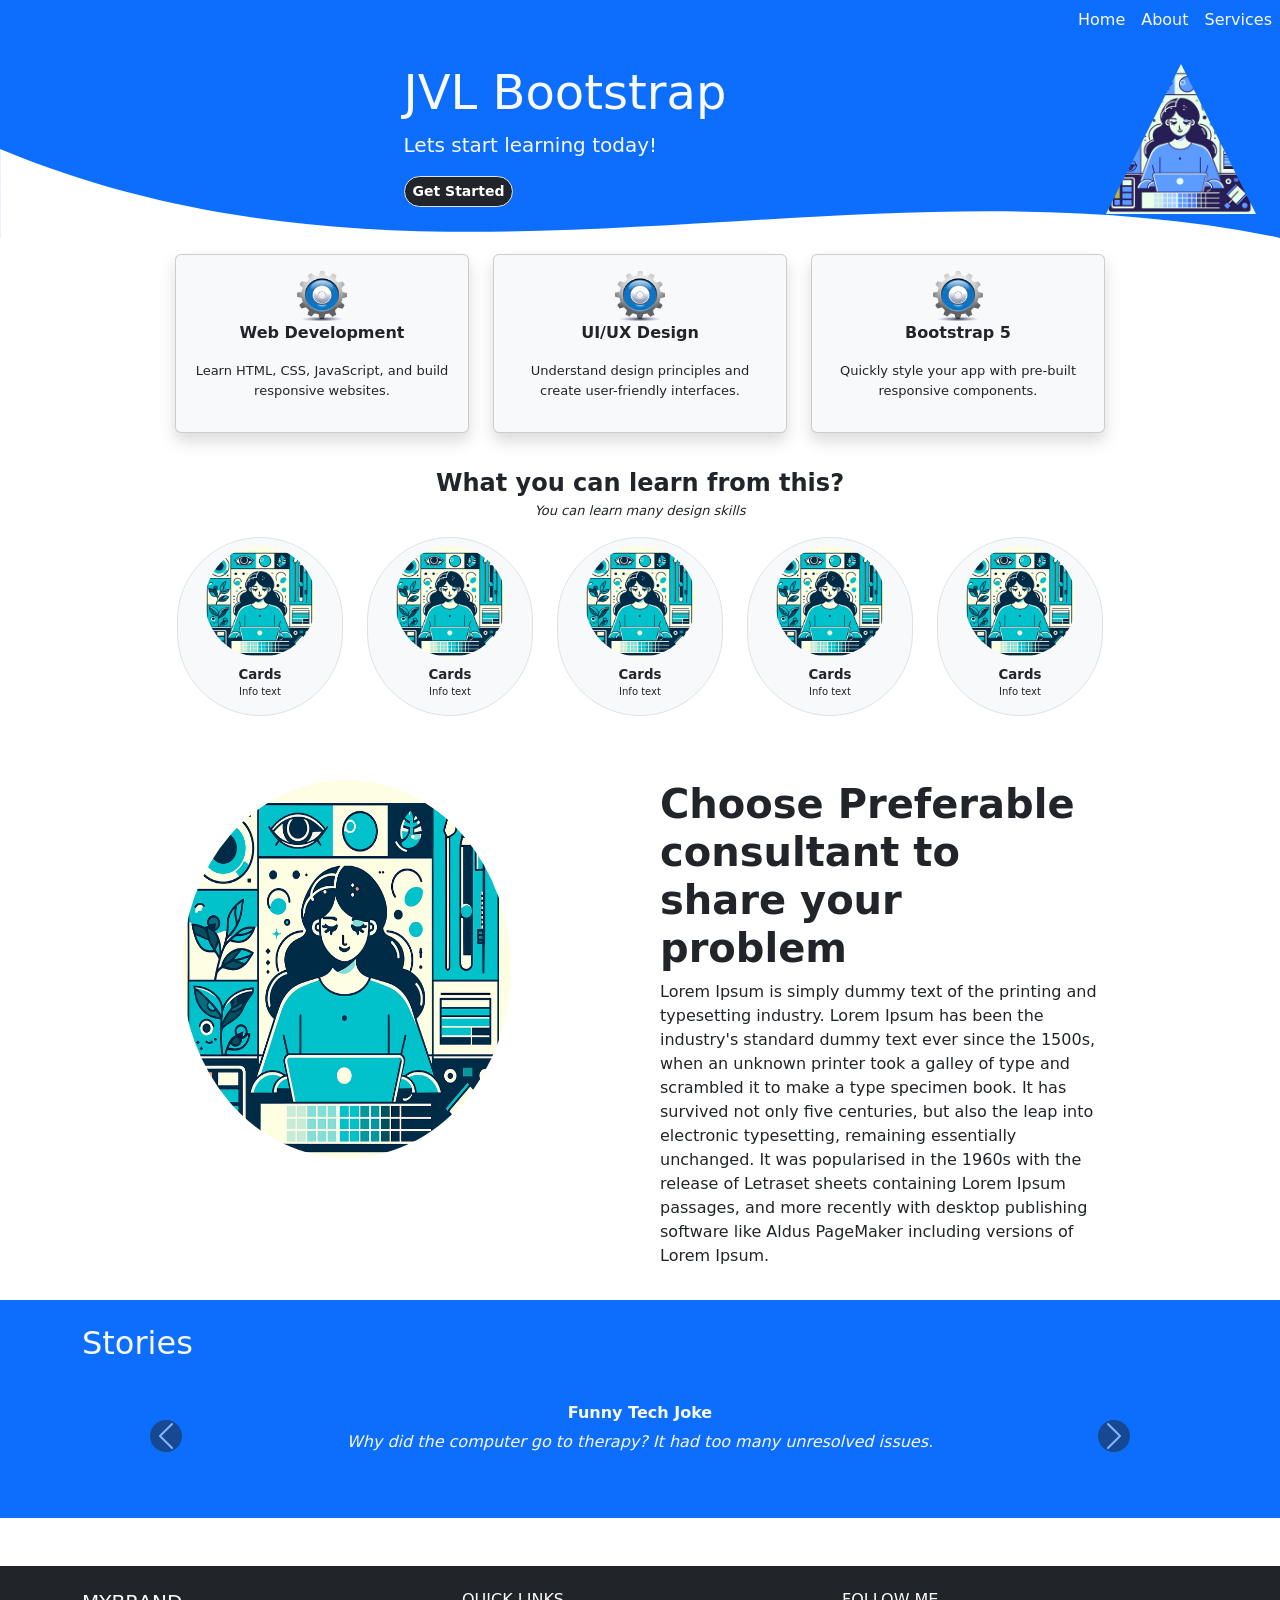
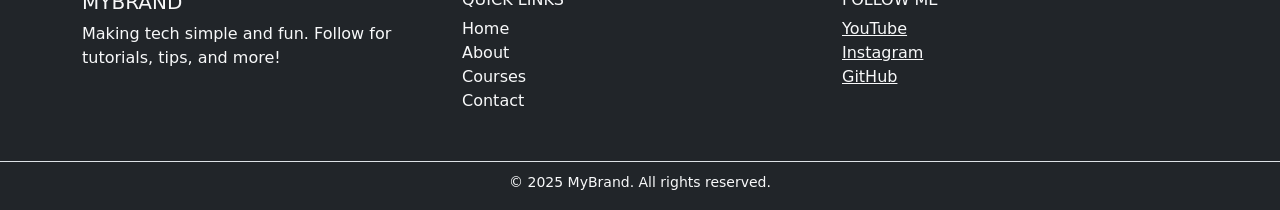
==== module-3/landing-page.html @ 3d51726e "landing page" ====
<!DOCTYPE html>
<html lang="en">

<head>
    <meta charset="UTF-8">
    <meta name="viewport" content="width=device-width, initial-scale=1.0">
    <title>Landing Page</title>
    <link href="https://cdn.jsdelivr.net/npm/bootstrap@5.0.2/dist/css/bootstrap.min.css" rel="stylesheet"
        integrity="sha384-EVSTQN3/azprG1Anm3QDgpJLIm9Nao0Yz1ztcQTwFspd3yD65VohhpuuCOmLASjC" crossorigin="anonymous">
</head>

<body>
    <header class="bg-primary position-relative">
        <div class=" p-2 d-flex justify-content-end gap-3 ">
            <a href="" class="text-light text-decoration-none">Home</a>
            <a href="" class="text-light text-decoration-none">About</a>
            <a href="" class="text-light text-decoration-none">Services</a>
        </div>
        <div class="text-light p-4">

            <div class="d-flex ">
                <div class="mx-auto">
                    <h1 class="display-5">JVL Bootstrap</h1>
                    <p class="lead">Lets start learning today!</p>
                    <button class="btn btn-dark btn-sm rounded-pill fw-bold border border-1">Get Started</button>
                </div>
                <div class="">
                    <img src="./woman.png" alt=""
                        style="height: 150px; width: 150px;filter: hue-rotate(50deg); clip-path: polygon(50% 0%, 0% 100%, 100% 100%); ">
                </div>
            </div>
        </div>
        <!-- Curved SVG Bottom Only -->
        <div class="position-absolute bottom-0 start-0 w-100" style="line-height: 0;">
            <svg viewBox="0 0 1440 100" xmlns="http://www.w3.org/2000/svg">
                <path fill="#ffffff" d="M0,0 C480,200 960,0 1440,100 L1440,100 L0,105 Z"></path>
            </svg>
        </div>

    </header>
    <section class="p-3 ">
        <div class="row justify-content-center">
            <!-- Card 1 -->
            <div class="col-4 col-md-3">
                <div class="card bg-light text-dark shadow w-100 h-100 ">
                    <div class="card-body">
                        <div class="d-flex flex-column text-center">
                            <img class="mx-auto" style="height: 50px; width: 50px;" src="./gear.png" alt="">
                            <p class="fs-6 fw-bold">Web Development</p>
                            <p style="font-size: small;" class="fw-light ">
                                Learn HTML, CSS, JavaScript, and build responsive websites.
                            </p>
                        </div>
                    </div>
                </div>
            </div>

            <!-- Card 2 -->
            <div class="col-4 col-md-3">
                <div class="card bg-light text-dark shadow w-100 h-100">
                    <div class="card-body">
                        <div class="d-flex flex-column text-center">
                            <img class="mx-auto" style="height: 50px; width: 50px;" src="./gear.png" alt="">
                            <p class="fs-6 fw-bold">UI/UX Design</p>
                            <p style="font-size: small;" class="fw-light">
                                Understand design principles and create user-friendly interfaces.
                            </p>
                        </div>
                    </div>
                </div>
            </div>

            <!-- Card 3 -->
            <div class="col-4 col-md-3">
                <div class="card bg-light text-dark shadow w-100 h-100">
                    <div class="card-body">
                        <div class="d-flex flex-column text-center ">
                            <img class="mx-auto" style="height: 50px; width: 50px;" src="./gear.png" alt="">
                            <p class="fs-6 fw-bold">Bootstrap 5</p>
                            <p style="font-size: small;" class="fw-light">
                                Quickly style your app with pre-built responsive components.
                            </p>
                        </div>
                    </div>
                </div>
            </div>
        </div>
    </section>

    <section class="container">
        <div class="p-3 fs-4 text-dark fw-semibold text-center">
            What you can learn from this?
            <div class="text-dark fw-lighter fst-italic" style="font-size: small;">
                You can learn many design skills
            </div>
        </div>
        <div class="row justify-content-center ">
            <div class="col-2">
                <div class="p-2 bg-light rounded-pill border border-1  text-center" style="border-color: #6c757d;">
                    <img class="rounded-circle mb-2 w-75 h-75" src="./woman.png" alt="" />
                    <p class="fw-bold mb-0" style="font-size: smaller;">Cards</p>
                    <p class="fw-light mb-2" style="font-size:x-small;">Info text</p>
                </div>
            </div>
            <div class="col-2">
                <div class="p-2 bg-light rounded-pill border border-1  text-center" style="border-color: #6c757d;">
                    <img class="rounded-circle mb-2 w-75 h-75" src="./woman.png" alt="" />
                    <p class="fw-bold mb-0" style="font-size: smaller;">Cards</p>
                    <p class="fw-light mb-2" style="font-size:x-small;">Info text</p>
                </div>
            </div>
            <div class="col-2">
                <div class="p-2 bg-light rounded-pill border border-1  text-center" style="border-color: #6c757d;">
                    <img class="rounded-circle mb-2 w-75 h-75" src="./woman.png" alt="" />
                    <p class="fw-bold mb-0" style="font-size: smaller;">Cards</p>
                    <p class="fw-light mb-2" style="font-size:x-small;">Info text</p>
                </div>
            </div>
            <div class="col-2">
                <div class="p-2 bg-light rounded-pill border border-1  text-center" style="border-color: #6c757d;">
                    <img class="rounded-circle mb-2 w-75 h-75" src="./woman.png" alt="" />
                    <p class="fw-bold mb-0" style="font-size: smaller;">Cards</p>
                    <p class="fw-light mb-2" style="font-size:x-small;">Info text</p>
                </div>
            </div>
            <div class="col-2">
                <div class="p-2 bg-light rounded-pill border border-1  text-center" style="border-color: #6c757d;">
                    <img class="rounded-circle mb-2 w-75 h-75" src="./woman.png" alt="" />
                    <p class="fw-bold mb-0" style="font-size: smaller;">Cards</p>
                    <p class="fw-light mb-2" style="font-size:x-small;">Info text</p>
                </div>
            </div>

        </div>
    </section>
    <section class="container">
        <div class="row p-3 gap-3 justify-content-center mt-5">
            <div class="col-5">
                <img class="rounded-circle mb-2 h-75 w-75" src="./woman.png" alt="" />
            </div>
            <div class="col-5">
                <h1 class="fw-semibold ">Choose Preferable consultant to share your problem</h1>
                <p>Lorem Ipsum is simply dummy text of the printing and typesetting industry. Lorem Ipsum has been the
                    industry's standard dummy text ever since the 1500s, when an unknown printer took a galley of type
                    and scrambled it to make a type specimen book. It has survived not only five centuries, but also the
                    leap into electronic typesetting, remaining essentially unchanged. It was popularised in the 1960s
                    with the release of Letraset sheets containing Lorem Ipsum passages, and more recently with desktop
                    publishing software like Aldus PageMaker including versions of Lorem Ipsum.</p>
            </div>
        </div>
    </section>
    <section class="bg-primary text-light">
        <div class="container py-4">
            <h5 class="mb-3 fs-2 fw-light">Stories</h5>

            <div id="textStoriesCarousel" class="carousel slide" data-bs-ride="carousel">
                <div class="carousel-inner">
                    <!-- Story 1 -->
                    <div class="carousel-item active">
                        <div class="p-4 text-center">
                            <h6 class="fw-semibold">Funny Tech Joke</h6>
                            <p class="fst-italic">Why did the computer go to therapy? It had too many unresolved issues.</p>
                        </div>
                    </div>

                    <!-- Story 2 -->
                    <div class="carousel-item">
                        <div class="p-4 border rounded bg-light text-center">
                            <h6 class="fw-bold">Quick Tip</h6>
                            <p>Always commit your code before testing your "just one small change."</p>
                        </div>
                    </div>

                    <!-- Story 3 -->
                    <div class="carousel-item">
                        <div class="p-4 border rounded bg-light text-center">
                            <h6 class="fw-bold">Dev Fact</h6>
                            <p>Python wasn’t named after the snake... it was named after Monty Python!</p>
                        </div>
                    </div>
                </div>

                <!-- Optional carousel controls -->
                <button class="carousel-control-prev" type="button" data-bs-target="#textStoriesCarousel"
                    data-bs-slide="prev">
                    <span class="carousel-control-prev-icon bg-dark rounded-circle p-2"></span>
                </button>
                <button class="carousel-control-next" type="button" data-bs-target="#textStoriesCarousel"
                    data-bs-slide="next">
                    <span class="carousel-control-next-icon bg-dark rounded-circle p-2"></span>
                </button>
            </div>
        </div>
    </section>
   <footer class="bg-dark text-light pt-4 pb-3 mt-5">
  <div class="container text-center text-md-start">
    <div class="row">
      <!-- Column 1 -->
      <div class="col-md-4 mb-3">
        <h5 class="text-uppercase">MyBrand</h5>
        <p>Making tech simple and fun. Follow for tutorials, tips, and more!</p>
      </div>

      <!-- Column 2 -->
      <div class="col-md-4 mb-3">
        <h6 class="text-uppercase">Quick Links</h6>
        <ul class="list-unstyled">
          <li><a href="#" class="text-light text-decoration-none">Home</a></li>
          <li><a href="#" class="text-light text-decoration-none">About</a></li>
          <li><a href="#" class="text-light text-decoration-none">Courses</a></li>
          <li><a href="#" class="text-light text-decoration-none">Contact</a></li>
        </ul>
      </div>

      <!-- Column 3 -->
      <div class="col-md-4 mb-3">
        <h6 class="text-uppercase">Follow Me</h6>
        <a href="#" class="text-light me-3"><i class="bi bi-youtube"></i> YouTube</a><br>
        <a href="#" class="text-light me-3"><i class="bi bi-instagram"></i> Instagram</a><br>
        <a href="#" class="text-light"><i class="bi bi-github"></i> GitHub</a>
      </div>
    </div>
  </div>

  <div class="text-center mt-3 border-top pt-2">
    <small>&copy; 2025 MyBrand. All rights reserved.</small>
  </div>
</footer>

</body>

</html>
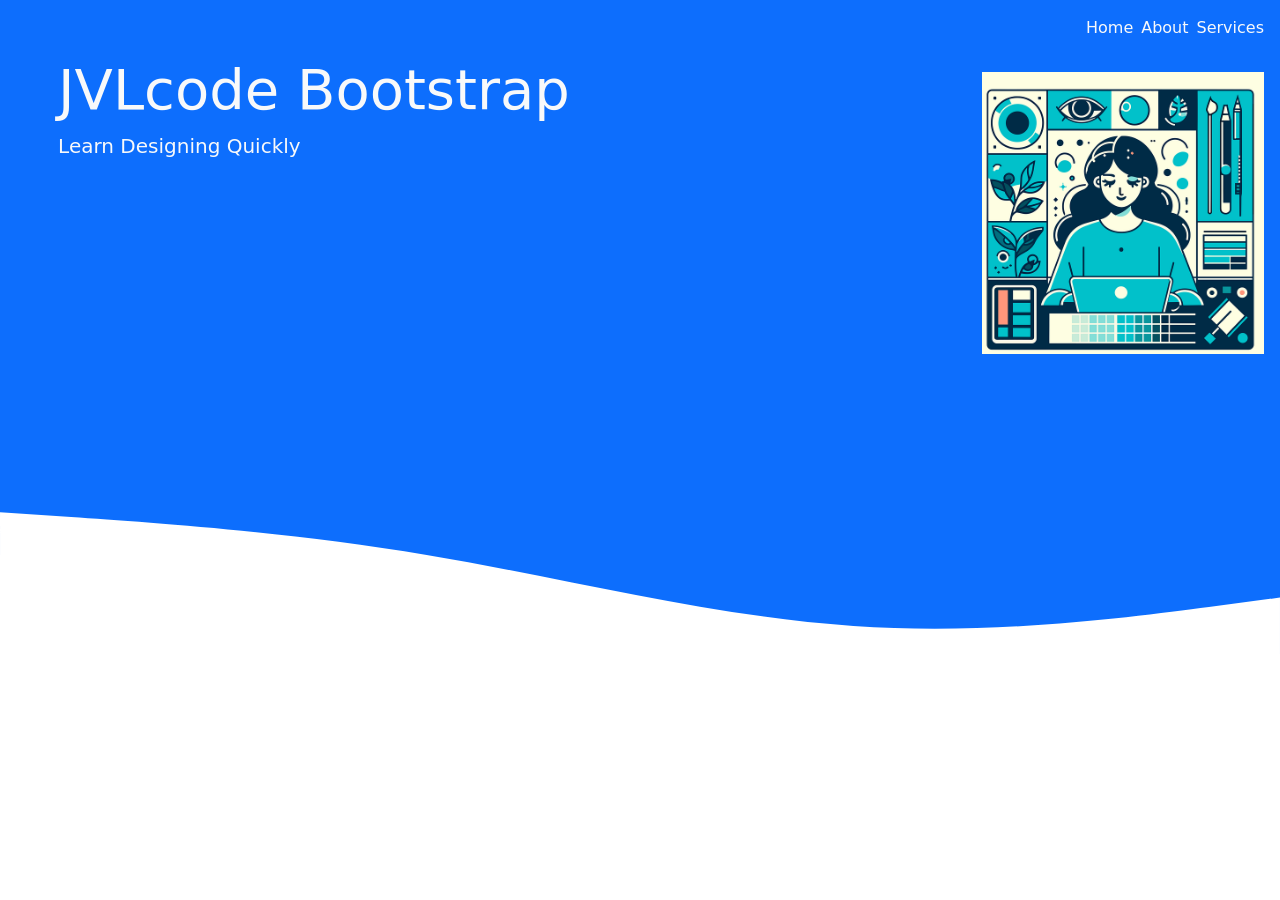
==== commit 53606570: "bootstrap intermediate" ====
--- a/module-3/landing-page.html
+++ b/module-3/landing-page.html
@@ -4,229 +4,37 @@
 <head>
     <meta charset="UTF-8">
     <meta name="viewport" content="width=device-width, initial-scale=1.0">
-    <title>Landing Page</title>
-    <link href="https://cdn.jsdelivr.net/npm/bootstrap@5.0.2/dist/css/bootstrap.min.css" rel="stylesheet"
-        integrity="sha384-EVSTQN3/azprG1Anm3QDgpJLIm9Nao0Yz1ztcQTwFspd3yD65VohhpuuCOmLASjC" crossorigin="anonymous">
+    <title>Landing Page using Bootstrap 5</title>
+    <link href="https://cdn.jsdelivr.net/npm/bootstrap@5.0.2/dist/css/bootstrap.min.css" rel="stylesheet" integrity="sha384-EVSTQN3/azprG1Anm3QDgpJLIm9Nao0Yz1ztcQTwFspd3yD65VohhpuuCOmLASjC" crossorigin="anonymous">
 </head>
 
 <body>
-    <header class="bg-primary position-relative">
-        <div class=" p-2 d-flex justify-content-end gap-3 ">
-            <a href="" class="text-light text-decoration-none">Home</a>
-            <a href="" class="text-light text-decoration-none">About</a>
-            <a href="" class="text-light text-decoration-none">Services</a>
+    <header class="bg-primary text-light">
+        <div class="d-flex justify-content-end gap-2 p-3">
+            <a class="text-light text-decoration-none" href="#">Home</a>
+            <a class="text-light text-decoration-none" href="#">About</a>
+            <a class="text-light text-decoration-none"href="#">Services</a>
         </div>
-        <div class="text-light p-4">
-
-            <div class="d-flex ">
-                <div class="mx-auto">
-                    <h1 class="display-5">JVL Bootstrap</h1>
-                    <p class="lead">Lets start learning today!</p>
-                    <button class="btn btn-dark btn-sm rounded-pill fw-bold border border-1">Get Started</button>
+        <div class="row">
+            <div class="col-6 ">
+                <div class="d-flex">
+                    <div class="mx-auto">
+                        <h1 class="display-4">JVLcode Bootstrap</h1>
+                        <p class="lead">Learn Designing Quickly</p>
+                    </div>
                 </div>
-                <div class="">
-                    <img src="./woman.png" alt=""
-                        style="height: 150px; width: 150px;filter: hue-rotate(50deg); clip-path: polygon(50% 0%, 0% 100%, 100% 100%); ">
+            </div>
+            <div class="col">
+                <div class="d-flex justify-content-end">
+                    <img class="w-50 h-50 p-3" src="./woman-laptop.png" alt="">
                 </div>
             </div>
         </div>
-        <!-- Curved SVG Bottom Only -->
-        <div class="position-absolute bottom-0 start-0 w-100" style="line-height: 0;">
-            <svg viewBox="0 0 1440 100" xmlns="http://www.w3.org/2000/svg">
-                <path fill="#ffffff" d="M0,0 C480,200 960,0 1440,100 L1440,100 L0,105 Z"></path>
-            </svg>
+        <div>
+            <svg xmlns="http://www.w3.org/2000/svg" viewBox="0 0 1440 320"><path fill="white" fill-opacity="1" d="M0,160L80,165.3C160,171,320,181,480,208C640,235,800,277,960,288C1120,299,1280,277,1360,266.7L1440,256L1440,320L1360,320C1280,320,1120,320,960,320C800,320,640,320,480,320C320,320,160,320,80,320L0,320Z"></path></svg>
         </div>
-
     </header>
-    <section class="p-3 ">
-        <div class="row justify-content-center">
-            <!-- Card 1 -->
-            <div class="col-4 col-md-3">
-                <div class="card bg-light text-dark shadow w-100 h-100 ">
-                    <div class="card-body">
-                        <div class="d-flex flex-column text-center">
-                            <img class="mx-auto" style="height: 50px; width: 50px;" src="./gear.png" alt="">
-                            <p class="fs-6 fw-bold">Web Development</p>
-                            <p style="font-size: small;" class="fw-light ">
-                                Learn HTML, CSS, JavaScript, and build responsive websites.
-                            </p>
-                        </div>
-                    </div>
-                </div>
-            </div>
-
-            <!-- Card 2 -->
-            <div class="col-4 col-md-3">
-                <div class="card bg-light text-dark shadow w-100 h-100">
-                    <div class="card-body">
-                        <div class="d-flex flex-column text-center">
-                            <img class="mx-auto" style="height: 50px; width: 50px;" src="./gear.png" alt="">
-                            <p class="fs-6 fw-bold">UI/UX Design</p>
-                            <p style="font-size: small;" class="fw-light">
-                                Understand design principles and create user-friendly interfaces.
-                            </p>
-                        </div>
-                    </div>
-                </div>
-            </div>
-
-            <!-- Card 3 -->
-            <div class="col-4 col-md-3">
-                <div class="card bg-light text-dark shadow w-100 h-100">
-                    <div class="card-body">
-                        <div class="d-flex flex-column text-center ">
-                            <img class="mx-auto" style="height: 50px; width: 50px;" src="./gear.png" alt="">
-                            <p class="fs-6 fw-bold">Bootstrap 5</p>
-                            <p style="font-size: small;" class="fw-light">
-                                Quickly style your app with pre-built responsive components.
-                            </p>
-                        </div>
-                    </div>
-                </div>
-            </div>
-        </div>
-    </section>
-
-    <section class="container">
-        <div class="p-3 fs-4 text-dark fw-semibold text-center">
-            What you can learn from this?
-            <div class="text-dark fw-lighter fst-italic" style="font-size: small;">
-                You can learn many design skills
-            </div>
-        </div>
-        <div class="row justify-content-center ">
-            <div class="col-2">
-                <div class="p-2 bg-light rounded-pill border border-1  text-center" style="border-color: #6c757d;">
-                    <img class="rounded-circle mb-2 w-75 h-75" src="./woman.png" alt="" />
-                    <p class="fw-bold mb-0" style="font-size: smaller;">Cards</p>
-                    <p class="fw-light mb-2" style="font-size:x-small;">Info text</p>
-                </div>
-            </div>
-            <div class="col-2">
-                <div class="p-2 bg-light rounded-pill border border-1  text-center" style="border-color: #6c757d;">
-                    <img class="rounded-circle mb-2 w-75 h-75" src="./woman.png" alt="" />
-                    <p class="fw-bold mb-0" style="font-size: smaller;">Cards</p>
-                    <p class="fw-light mb-2" style="font-size:x-small;">Info text</p>
-                </div>
-            </div>
-            <div class="col-2">
-                <div class="p-2 bg-light rounded-pill border border-1  text-center" style="border-color: #6c757d;">
-                    <img class="rounded-circle mb-2 w-75 h-75" src="./woman.png" alt="" />
-                    <p class="fw-bold mb-0" style="font-size: smaller;">Cards</p>
-                    <p class="fw-light mb-2" style="font-size:x-small;">Info text</p>
-                </div>
-            </div>
-            <div class="col-2">
-                <div class="p-2 bg-light rounded-pill border border-1  text-center" style="border-color: #6c757d;">
-                    <img class="rounded-circle mb-2 w-75 h-75" src="./woman.png" alt="" />
-                    <p class="fw-bold mb-0" style="font-size: smaller;">Cards</p>
-                    <p class="fw-light mb-2" style="font-size:x-small;">Info text</p>
-                </div>
-            </div>
-            <div class="col-2">
-                <div class="p-2 bg-light rounded-pill border border-1  text-center" style="border-color: #6c757d;">
-                    <img class="rounded-circle mb-2 w-75 h-75" src="./woman.png" alt="" />
-                    <p class="fw-bold mb-0" style="font-size: smaller;">Cards</p>
-                    <p class="fw-light mb-2" style="font-size:x-small;">Info text</p>
-                </div>
-            </div>
-
-        </div>
-    </section>
-    <section class="container">
-        <div class="row p-3 gap-3 justify-content-center mt-5">
-            <div class="col-5">
-                <img class="rounded-circle mb-2 h-75 w-75" src="./woman.png" alt="" />
-            </div>
-            <div class="col-5">
-                <h1 class="fw-semibold ">Choose Preferable consultant to share your problem</h1>
-                <p>Lorem Ipsum is simply dummy text of the printing and typesetting industry. Lorem Ipsum has been the
-                    industry's standard dummy text ever since the 1500s, when an unknown printer took a galley of type
-                    and scrambled it to make a type specimen book. It has survived not only five centuries, but also the
-                    leap into electronic typesetting, remaining essentially unchanged. It was popularised in the 1960s
-                    with the release of Letraset sheets containing Lorem Ipsum passages, and more recently with desktop
-                    publishing software like Aldus PageMaker including versions of Lorem Ipsum.</p>
-            </div>
-        </div>
-    </section>
-    <section class="bg-primary text-light">
-        <div class="container py-4">
-            <h5 class="mb-3 fs-2 fw-light">Stories</h5>
-
-            <div id="textStoriesCarousel" class="carousel slide" data-bs-ride="carousel">
-                <div class="carousel-inner">
-                    <!-- Story 1 -->
-                    <div class="carousel-item active">
-                        <div class="p-4 text-center">
-                            <h6 class="fw-semibold">Funny Tech Joke</h6>
-                            <p class="fst-italic">Why did the computer go to therapy? It had too many unresolved issues.</p>
-                        </div>
-                    </div>
-
-                    <!-- Story 2 -->
-                    <div class="carousel-item">
-                        <div class="p-4 border rounded bg-light text-center">
-                            <h6 class="fw-bold">Quick Tip</h6>
-                            <p>Always commit your code before testing your "just one small change."</p>
-                        </div>
-                    </div>
-
-                    <!-- Story 3 -->
-                    <div class="carousel-item">
-                        <div class="p-4 border rounded bg-light text-center">
-                            <h6 class="fw-bold">Dev Fact</h6>
-                            <p>Python wasn’t named after the snake... it was named after Monty Python!</p>
-                        </div>
-                    </div>
-                </div>
-
-                <!-- Optional carousel controls -->
-                <button class="carousel-control-prev" type="button" data-bs-target="#textStoriesCarousel"
-                    data-bs-slide="prev">
-                    <span class="carousel-control-prev-icon bg-dark rounded-circle p-2"></span>
-                </button>
-                <button class="carousel-control-next" type="button" data-bs-target="#textStoriesCarousel"
-                    data-bs-slide="next">
-                    <span class="carousel-control-next-icon bg-dark rounded-circle p-2"></span>
-                </button>
-            </div>
-        </div>
-    </section>
-   <footer class="bg-dark text-light pt-4 pb-3 mt-5">
-  <div class="container text-center text-md-start">
-    <div class="row">
-      <!-- Column 1 -->
-      <div class="col-md-4 mb-3">
-        <h5 class="text-uppercase">MyBrand</h5>
-        <p>Making tech simple and fun. Follow for tutorials, tips, and more!</p>
-      </div>
-
-      <!-- Column 2 -->
-      <div class="col-md-4 mb-3">
-        <h6 class="text-uppercase">Quick Links</h6>
-        <ul class="list-unstyled">
-          <li><a href="#" class="text-light text-decoration-none">Home</a></li>
-          <li><a href="#" class="text-light text-decoration-none">About</a></li>
-          <li><a href="#" class="text-light text-decoration-none">Courses</a></li>
-          <li><a href="#" class="text-light text-decoration-none">Contact</a></li>
-        </ul>
-      </div>
-
-      <!-- Column 3 -->
-      <div class="col-md-4 mb-3">
-        <h6 class="text-uppercase">Follow Me</h6>
-        <a href="#" class="text-light me-3"><i class="bi bi-youtube"></i> YouTube</a><br>
-        <a href="#" class="text-light me-3"><i class="bi bi-instagram"></i> Instagram</a><br>
-        <a href="#" class="text-light"><i class="bi bi-github"></i> GitHub</a>
-      </div>
-    </div>
-  </div>
-
-  <div class="text-center mt-3 border-top pt-2">
-    <small>&copy; 2025 MyBrand. All rights reserved.</small>
-  </div>
-</footer>
-
+    <script src="https://cdn.jsdelivr.net/npm/bootstrap@5.0.2/dist/js/bootstrap.bundle.min.js" integrity="sha384-MrcW6ZMFYlzcLA8Nl+NtUVF0sA7MsXsP1UyJoMp4YLEuNSfAP+JcXn/tWtIaxVXM" crossorigin="anonymous"></script>
 </body>
 
 </html>
